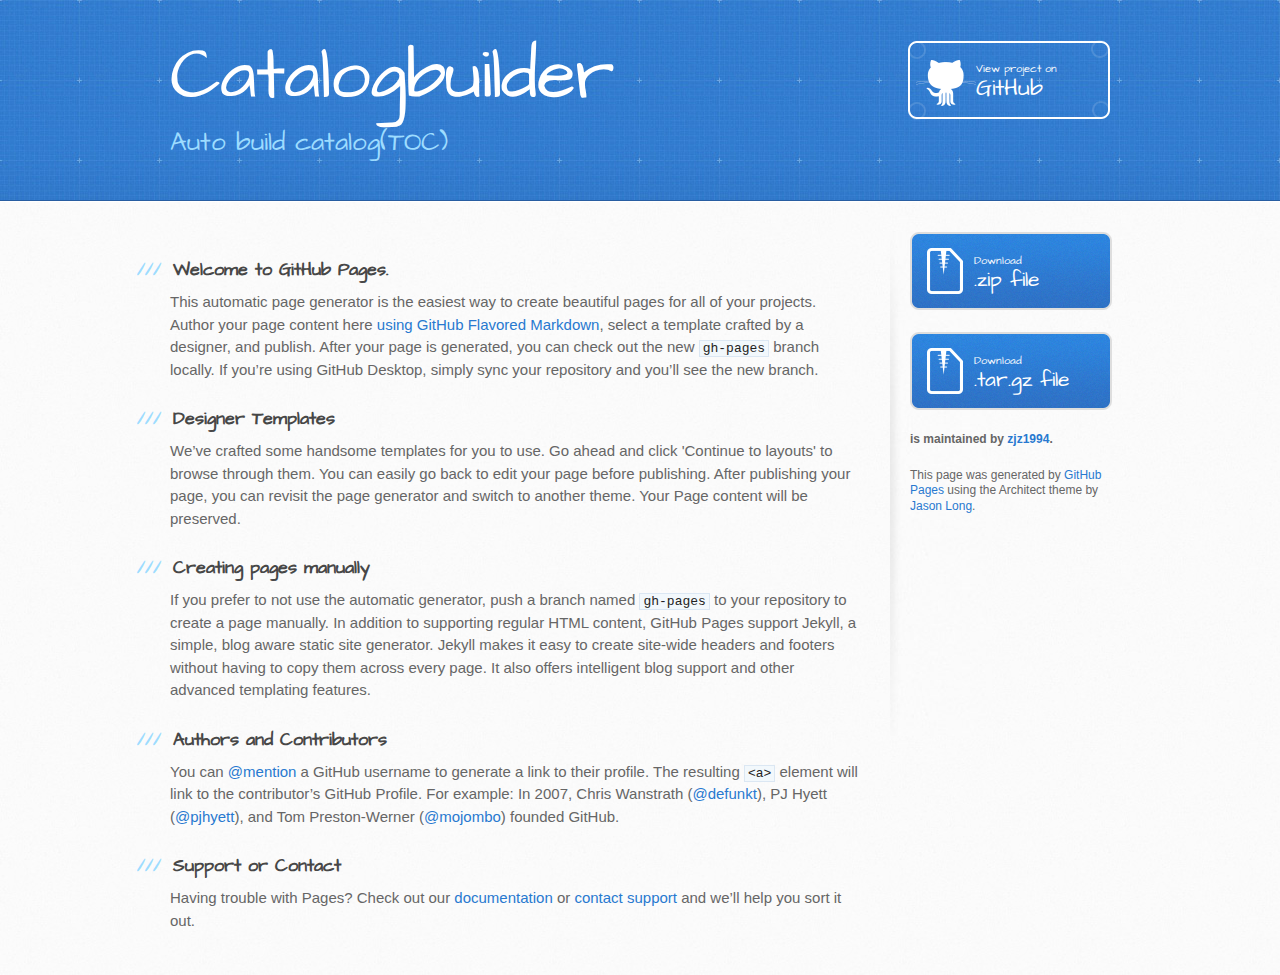
==== index.html @ 87fa7c70 "Update index.html" ====
<!DOCTYPE html>
<html>
  <head>
    <meta charset='utf-8'>
    <meta http-equiv="X-UA-Compatible" content="chrome=1">
    <meta name="viewport" content="width=device-width, initial-scale=1, maximum-scale=1">
    <link href='https://fonts.googleapis.com/css?family=Architects+Daughter' rel='stylesheet' type='text/css'>
    <link rel="stylesheet" type="text/css" href="stylesheets/stylesheet.css" media="screen">
    <link rel="stylesheet" type="text/css" href="stylesheets/github-light.css" media="screen">
    <link rel="stylesheet" type="text/css" href="stylesheets/print.css" media="print">
    <link rel="stylesheet" type="text/css" href="stylesheets/CatalogBuilder.css" media="CatalogBuilder">

    <!--[if lt IE 9]>
    <script src="//html5shiv.googlecode.com/svn/trunk/html5.js"></script>
    <![endif]-->

    <title>Catalogbuilder by zjz1994</title>
  </head>

  <body>
    <header>
      <div class="inner">
        <h1>Catalogbuilder</h1>
        <h2>Auto build catalog(TOC)</h2>
        <a href="https://github.com/zjz1994/CatalogBuilder" class="button"><small>View project on</small> GitHub</a>
      </div>
    </header>

    <div id="content-wrapper">
      <div class="inner clearfix">
        <section id="main-content">
          <h3>
<a id="welcome-to-github-pages" class="anchor" href="#welcome-to-github-pages" aria-hidden="true"><span aria-hidden="true" class="octicon octicon-link"></span></a>Welcome to GitHub Pages.</h3>

<p>This automatic page generator is the easiest way to create beautiful pages for all of your projects. Author your page content here <a href="https://guides.github.com/features/mastering-markdown/">using GitHub Flavored Markdown</a>, select a template crafted by a designer, and publish. After your page is generated, you can check out the new <code>gh-pages</code> branch locally. If you’re using GitHub Desktop, simply sync your repository and you’ll see the new branch.</p>

<h3>
<a id="designer-templates" class="anchor" href="#designer-templates" aria-hidden="true"><span aria-hidden="true" class="octicon octicon-link"></span></a>Designer Templates</h3>

<p>We’ve crafted some handsome templates for you to use. Go ahead and click 'Continue to layouts' to browse through them. You can easily go back to edit your page before publishing. After publishing your page, you can revisit the page generator and switch to another theme. Your Page content will be preserved.</p>

<h3>
<a id="creating-pages-manually" class="anchor" href="#creating-pages-manually" aria-hidden="true"><span aria-hidden="true" class="octicon octicon-link"></span></a>Creating pages manually</h3>

<p>If you prefer to not use the automatic generator, push a branch named <code>gh-pages</code> to your repository to create a page manually. In addition to supporting regular HTML content, GitHub Pages support Jekyll, a simple, blog aware static site generator. Jekyll makes it easy to create site-wide headers and footers without having to copy them across every page. It also offers intelligent blog support and other advanced templating features.</p>

<h3>
<a id="authors-and-contributors" class="anchor" href="#authors-and-contributors" aria-hidden="true"><span aria-hidden="true" class="octicon octicon-link"></span></a>Authors and Contributors</h3>

<p>You can <a href="https://help.github.com/articles/basic-writing-and-formatting-syntax/#mentioning-users-and-teams" class="user-mention">@mention</a> a GitHub username to generate a link to their profile. The resulting <code>&lt;a&gt;</code> element will link to the contributor’s GitHub Profile. For example: In 2007, Chris Wanstrath (<a href="https://github.com/defunkt" class="user-mention">@defunkt</a>), PJ Hyett (<a href="https://github.com/pjhyett" class="user-mention">@pjhyett</a>), and Tom Preston-Werner (<a href="https://github.com/mojombo" class="user-mention">@mojombo</a>) founded GitHub.</p>

<h3>
<a id="support-or-contact" class="anchor" href="#support-or-contact" aria-hidden="true"><span aria-hidden="true" class="octicon octicon-link"></span></a>Support or Contact</h3>

<p>Having trouble with Pages? Check out our <a href="https://help.github.com/pages">documentation</a> or <a href="https://github.com/contact">contact support</a> and we’ll help you sort it out.</p>
        </section>

        <aside id="sidebar">
          <a href="https://github.com/zjz1994/CatalogBuilder/zipball/master" class="button">
            <small>Download</small>
            .zip file
          </a>
          <a href="https://github.com/zjz1994/CatalogBuilder/tarball/master" class="button">
            <small>Download</small>
            .tar.gz file
          </a>

          <p class="repo-owner"><a href="https://github.com/zjz1994/CatalogBuilder"></a> is maintained by <a href="https://github.com/zjz1994">zjz1994</a>.</p>

          <p>This page was generated by <a href="https://pages.github.com">GitHub Pages</a> using the Architect theme by <a href="https://twitter.com/jasonlong">Jason Long</a>.</p>
        </aside>
      </div>
    </div>

  <script src="javascripts/CatalogBuilder.js"></script>
  </body>
</html>
---- stylesheets/stylesheet.css ----
/*! normalize.css v3.0.2 | MIT License | git.io/normalize */

/**
 * 1. Set default font family to sans-serif.
 * 2. Prevent iOS text size adjust after orientation change, without disabling
 *    user zoom.
 */

html {
  font-family: sans-serif; /* 1 */
  -webkit-text-size-adjust: 100%; /* 2 */
  -ms-text-size-adjust: 100%; /* 2 */
}

/**
 * Remove default margin.
 */

body {
  margin: 0;
}

/* HTML5 display definitions
   ========================================================================== */

/**
 * Correct `block` display not defined for any HTML5 element in IE 8/9.
 * Correct `block` display not defined for `details` or `summary` in IE 10/11
 * and Firefox.
 * Correct `block` display not defined for `main` in IE 11.
 */

article,
aside,
details,
figcaption,
figure,
footer,
header,
hgroup,
main,
menu,
nav,
section,
summary {
  display: block;
}

/**
 * 1. Correct `inline-block` display not defined in IE 8/9.
 * 2. Normalize vertical alignment of `progress` in Chrome, Firefox, and Opera.
 */

audio,
canvas,
progress,
video {
  display: inline-block; /* 1 */
  vertical-align: baseline; /* 2 */
}

/**
 * Prevent modern browsers from displaying `audio` without controls.
 * Remove excess height in iOS 5 devices.
 */

audio:not([controls]) {
  display: none;
  height: 0;
}

/**
 * Address `[hidden]` styling not present in IE 8/9/10.
 * Hide the `template` element in IE 8/9/11, Safari, and Firefox < 22.
 */

[hidden],
template {
  display: none;
}

/* Links
   ========================================================================== */

/**
 * Remove the gray background color from active links in IE 10.
 */

a {
  background-color: transparent;
}

/**
 * Improve readability when focused and also mouse hovered in all browsers.
 */

a:active,
a:hover {
  outline: 0;
}

/* Text-level semantics
   ========================================================================== */

/**
 * Address styling not present in IE 8/9/10/11, Safari, and Chrome.
 */

abbr[title] {
  border-bottom: 1px dotted;
}

/**
 * Address style set to `bolder` in Firefox 4+, Safari, and Chrome.
 */

b,
strong {
  font-weight: bold;
}

/**
 * Address styling not present in Safari and Chrome.
 */

dfn {
  font-style: italic;
}

/**
 * Address variable `h1` font-size and margin within `section` and `article`
 * contexts in Firefox 4+, Safari, and Chrome.
 */

h1 {
  margin: 0.67em 0;
  font-size: 2em;
}

/**
 * Address styling not present in IE 8/9.
 */

mark {
  color: #000;
  background: #ff0;
}

/**
 * Address inconsistent and variable font size in all browsers.
 */

small {
  font-size: 80%;
}

/**
 * Prevent `sub` and `sup` affecting `line-height` in all browsers.
 */

sub,
sup {
  position: relative;
  font-size: 75%;
  line-height: 0;
  vertical-align: baseline;
}

sup {
  top: -0.5em;
}

sub {
  bottom: -0.25em;
}

/* Embedded content
   ========================================================================== */

/**
 * Remove border when inside `a` element in IE 8/9/10.
 */

img {
  border: 0;
}

/**
 * Correct overflow not hidden in IE 9/10/11.
 */

svg:not(:root) {
  overflow: hidden;
}

/* Grouping content
   ========================================================================== */

/**
 * Address margin not present in IE 8/9 and Safari.
 */

figure {
  margin: 1em 40px;
}

/**
 * Address differences between Firefox and other browsers.
 */

hr {
  height: 0;
  -moz-box-sizing: content-box;
  box-sizing: content-box;
}

/**
 * Contain overflow in all browsers.
 */

pre {
  overflow: auto;
}

/**
 * Address odd `em`-unit font size rendering in all browsers.
 */

code,
kbd,
pre,
samp {
  font-family: monospace, monospace;
  font-size: 1em;
}

/* Forms
   ========================================================================== */

/**
 * Known limitation: by default, Chrome and Safari on OS X allow very limited
 * styling of `select`, unless a `border` property is set.
 */

/**
 * 1. Correct color not being inherited.
 *    Known issue: affects color of disabled elements.
 * 2. Correct font properties not being inherited.
 * 3. Address margins set differently in Firefox 4+, Safari, and Chrome.
 */

button,
input,
optgroup,
select,
textarea {
  margin: 0; /* 3 */
  font: inherit; /* 2 */
  color: inherit; /* 1 */
}

/**
 * Address `overflow` set to `hidden` in IE 8/9/10/11.
 */

button {
  overflow: visible;
}

/**
 * Address inconsistent `text-transform` inheritance for `button` and `select`.
 * All other form control elements do not inherit `text-transform` values.
 * Correct `button` style inheritance in Firefox, IE 8/9/10/11, and Opera.
 * Correct `select` style inheritance in Firefox.
 */

button,
select {
  text-transform: none;
}

/**
 * 1. Avoid the WebKit bug in Android 4.0.* where (2) destroys native `audio`
 *    and `video` controls.
 * 2. Correct inability to style clickable `input` types in iOS.
 * 3. Improve usability and consistency of cursor style between image-type
 *    `input` and others.
 */

button,
html input[type="button"], /* 1 */
input[type="reset"],
input[type="submit"] {
  -webkit-appearance: button; /* 2 */
  cursor: pointer; /* 3 */
}

/**
 * Re-set default cursor for disabled elements.
 */

button[disabled],
html input[disabled] {
  cursor: default;
}

/**
 * Remove inner padding and border in Firefox 4+.
 */

button::-moz-focus-inner,
input::-moz-focus-inner {
  padding: 0;
  border: 0;
}

/**
 * Address Firefox 4+ setting `line-height` on `input` using `!important` in
 * the UA stylesheet.
 */

input {
  line-height: normal;
}

/**
 * It's recommended that you don't attempt to style these elements.
 * Firefox's implementation doesn't respect box-sizing, padding, or width.
 *
 * 1. Address box sizing set to `content-box` in IE 8/9/10.
 * 2. Remove excess padding in IE 8/9/10.
 */

input[type="checkbox"],
input[type="radio"] {
  box-sizing: border-box; /* 1 */
  padding: 0; /* 2 */
}

/**
 * Fix the cursor style for Chrome's increment/decrement buttons. For certain
 * `font-size` values of the `input`, it causes the cursor style of the
 * decrement button to change from `default` to `text`.
 */

input[type="number"]::-webkit-inner-spin-button,
input[type="number"]::-webkit-outer-spin-button {
  height: auto;
}

/**
 * 1. Address `appearance` set to `searchfield` in Safari and Chrome.
 * 2. Address `box-sizing` set to `border-box` in Safari and Chrome
 *    (include `-moz` to future-proof).
 */

input[type="search"] {
  -webkit-box-sizing: content-box; /* 2 */
  -moz-box-sizing: content-box;
  box-sizing: content-box;
  -webkit-appearance: textfield; /* 1 */
}

/**
 * Remove inner padding and search cancel button in Safari and Chrome on OS X.
 * Safari (but not Chrome) clips the cancel button when the search input has
 * padding (and `textfield` appearance).
 */

input[type="search"]::-webkit-search-cancel-button,
input[type="search"]::-webkit-search-decoration {
  -webkit-appearance: none;
}

/**
 * Define consistent border, margin, and padding.
 */

fieldset {
  padding: 0.35em 0.625em 0.75em;
  margin: 0 2px;
  border: 1px solid #c0c0c0;
}

/**
 * 1. Correct `color` not being inherited in IE 8/9/10/11.
 * 2. Remove padding so people aren't caught out if they zero out fieldsets.
 */

legend {
  padding: 0; /* 2 */
  border: 0; /* 1 */
}

/**
 * Remove default vertical scrollbar in IE 8/9/10/11.
 */

textarea {
  overflow: auto;
}

/**
 * Don't inherit the `font-weight` (applied by a rule above).
 * NOTE: the default cannot safely be changed in Chrome and Safari on OS X.
 */

optgroup {
  font-weight: bold;
}

/* Tables
   ========================================================================== */

/**
 * Remove most spacing between table cells.
 */

table {
  border-spacing: 0;
  border-collapse: collapse;
}

td,
th {
  padding: 0;
}

/* LAYOUT STYLES */
body {
  font-family: 'Helvetica Neue', Helvetica, Arial, serif;
  font-size: 15px;
  font-weight: 400;
  line-height: 1.5;
  color: #666;
  background: #fafafa url(../images/body-bg.jpg) 0 0 repeat;
}

p {
  margin-top: 0;
}

a {
  color: #2879d0;
}
a:hover {
  color: #2268b2;
}

header {
  padding-top: 40px;
  padding-bottom: 40px;
  font-family: 'Architects Daughter', 'Helvetica Neue', Helvetica, Arial, serif;
  background: #2e7bcf url(../images/header-bg.jpg) 0 0 repeat-x;
  border-bottom: solid 1px #275da1;
}

header h1 {
  width: 540px;
  margin-top: 0;
  margin-bottom: 0.2em;
  font-size: 72px;
  font-weight: normal;
  line-height: 1;
  color: #fff;
  letter-spacing: -1px;
}

header h2 {
  width: 540px;
  margin-top: 0;
  margin-bottom: 0;
  font-size: 26px;
  font-weight: normal;
  line-height: 1.3;
  color: #9ddcff;
  letter-spacing: 0;
}

.inner {
  position: relative;
  width: 940px;
  margin: 0 auto;
}

#content-wrapper {
  padding-top: 30px;
  border-top: solid 1px #fff;
}

#main-content {
  float: left;
  width: 690px;
}

#main-content img {
  max-width: 100%;
}

aside#sidebar {
  float: right;
  width: 200px;
  min-height: 504px;
  padding-left: 20px;
  font-size: 12px;
  line-height: 1.3;
  background: transparent url(../images/sidebar-bg.jpg) 0 0 no-repeat;
}

aside#sidebar p.repo-owner,
aside#sidebar p.repo-owner a {
  font-weight: bold;
}

#downloads {
  margin-bottom: 40px;
}

a.button {
  width: 134px;
  height: 58px;
  padding-top: 22px;
  padding-left: 68px;
  font-family: 'Architects Daughter', 'Helvetica Neue', Helvetica, Arial, serif;
  font-size: 23px;
  line-height: 1.2;
  color: #fff;
}
a.button small {
  display: block;
  font-size: 11px;
}
header a.button {
  position: absolute;
  top: 0;
  right: 0;
  background: transparent url(../images/github-button.png) 0 0 no-repeat;
}
aside a.button {
  display: block;
  width: 138px;
  padding-left: 64px;
  margin-bottom: 20px;
  font-size: 21px;
  background: transparent url(../images/download-button.png) 0 0 no-repeat;
}

code, pre {
  margin-bottom: 30px;
  font-family: Monaco, "Bitstream Vera Sans Mono", "Lucida Console", Terminal, monospace;
  font-size: 13px;
  color: #222;
}

code {
  padding: 0 3px;
  background-color: #f2f8fc;
  border: solid 1px #dbe7f3;
}

pre {
  padding: 20px;
  overflow: auto;
  text-shadow: none;
  background: #fff;
  border: solid 1px #f2f2f2;
}
pre code {
  padding: 0;
  color: #2879d0;
  background-color: #fff;
  border: none;
}

ul, ol, dl {
  margin-bottom: 20px;
}


/* COMMON STYLES */

hr {
  height: 0;
  margin-top: 1em;
  margin-bottom: 1em;
  border: 0;
  border-top: solid 1px #ddd;
}

table {
  width: 100%;
  border: 1px solid #ebebeb;
}

th {
  font-weight: 500;
}

td {
  font-weight: 300;
  text-align: center;
  border: 1px solid #ebebeb;
}

form {
  padding: 20px;
  background: #f2f2f2;

}


/* GENERAL ELEMENT TYPE STYLES */

#main-content h1 {
  margin-top: 0;
  margin-bottom: 0;
  font-family: 'Architects Daughter', 'Helvetica Neue', Helvetica, Arial, serif;
  font-size: 2.8em;
  font-weight: normal;
  color: #474747;
  text-indent: 6px;
  letter-spacing: -1px;
}

#main-content h1:before {
  padding-right: 0.3em;
  margin-left: -0.9em;
  color: #9ddcff;
  content: "/";
}

#main-content h2 {
  margin-bottom: 8px;
  font-family: 'Architects Daughter', 'Helvetica Neue', Helvetica, Arial, serif;
  font-size: 22px;
  font-weight: bold;
  color: #474747;
  text-indent: 4px;
}
#main-content h2:before {
  padding-right: 0.3em;
  margin-left: -1.5em;
  content: "//";
  color: #9ddcff;
}

#main-content h3 {
  margin-top: 24px;
  margin-bottom: 8px;
  font-family: 'Architects Daughter', 'Helvetica Neue', Helvetica, Arial, serif;
  font-size: 18px;
  font-weight: bold;
  color: #474747;
  text-indent: 3px;
}

#main-content h3:before {
  padding-right: 0.3em;
  margin-left: -2em;
  content: "///";
  color: #9ddcff;
}

#main-content h4 {
  margin-bottom: 8px;
  font-family: 'Architects Daughter', 'Helvetica Neue', Helvetica, Arial, serif;
  font-size: 15px;
  font-weight: bold;
  color: #474747;
  text-indent: 3px;
}

h4:before {
  padding-right: 0.3em;
  margin-left: -2.8em;
  content: "////";
  color: #9ddcff;
}

#main-content h5 {
  margin-bottom: 8px;
  font-family: 'Architects Daughter', 'Helvetica Neue', Helvetica, Arial, serif;
  font-size: 14px;
  color: #474747;
  text-indent: 3px;
}
h5:before {
  padding-right: 0.3em;
  margin-left: -3.2em;
  content: "/////";
  color: #9ddcff;
}

#main-content h6 {
  margin-bottom: 8px;
  font-family: 'Architects Daughter', 'Helvetica Neue', Helvetica, Arial, serif;
  font-size: .8em;
  color: #474747;
  text-indent: 3px;
}
h6:before {
  padding-right: 0.3em;
  margin-left: -3.7em;
  content: "//////";
  color: #9ddcff;
}

p {
  margin-bottom: 20px;
}

a {
  text-decoration: none;
}

p a {
  font-weight: 400;
}

blockquote {
  padding: 0 0 0 30px;
  margin-bottom: 20px;
  font-size: 1.6em;
  border-left: 10px solid #e9e9e9;
}

ul {
  list-style-position: inside;
  list-style: disc;
  padding-left: 20px;
}

ol {
  list-style-position: inside;
  list-style: decimal;
  padding-left: 3px;
}

dl dd {
  font-style: italic;
  font-weight: 100;
}

footer {
  padding-top: 20px;
  padding-bottom: 30px;
  margin-top: 40px;
  font-size: 13px;
  color: #aaa;
  background: transparent url('../images/hr.png') 0 0 no-repeat;
}

footer a {
  color: #666;
}
footer a:hover {
  color: #444;
}

/* MISC */
.clearfix:after {
  display: block;
  height: 0;
  clear: both;
  visibility: hidden;
  content: '.';
}

.clearfix {display: inline-block;}
* html .clearfix {height: 1%;}
.clearfix {display: block;}

/* #Media Queries
================================================== */

/* Smaller than standard 960 (devices and browsers) */
@media only screen and (max-width: 959px) { }

/* Tablet Portrait size to standard 960 (devices and browsers) */
@media only screen and (min-width: 768px) and (max-width: 959px) {
  .inner {
    width: 740px;
  }
  header h1, header h2 {
    width: 340px;
  }
  header h1 {
    font-size: 60px;
  }
  header h2 {
    font-size: 30px;
  }
  #main-content {
    width: 490px;
  }
  #main-content h1:before,
  #main-content h2:before,
  #main-content h3:before,
  #main-content h4:before,
  #main-content h5:before,
  #main-content h6:before {
    padding-right: 0;
    margin-left: 0;
    content: none;
  }
}

/* All Mobile Sizes (devices and browser) */
@media only screen and (max-width: 767px) {
  .inner {
    width: 93%;
  }
  header {
    padding: 20px 0;
  }
  header .inner {
    position: relative;
  }
  header h1, header h2 {
    width: 100%;
  }
  header h1 {
    font-size: 48px;
  }
  header h2 {
    font-size: 24px;
  }
  header a.button {
    position: relative;
    display: inline-block;
    width: auto;
    height: auto;
    padding: 5px 10px;
    margin-top: 15px;
    font-size: 13px;
    line-height: 1;
    color: #2879d0;
    text-align: center;
    background-color: #9ddcff;
    background-image: none;
    border-radius: 5px;
    -moz-border-radius: 5px;
    -webkit-border-radius: 5px;
  }
  header a.button small {
    display: inline;
    font-size: 13px;
  }
  #main-content,
  aside#sidebar {
    float: none;
    width: 100% ! important;
  }
  aside#sidebar {
    min-height: 0;
    padding: 20px 0;
    margin-top: 20px;
    background-image: none;
    border-top: solid 1px #ddd;
  }
  aside#sidebar a.button {
    display: none;
  }
  #main-content h1:before,
  #main-content h2:before,
  #main-content h3:before,
  #main-content h4:before,
  #main-content h5:before,
  #main-content h6:before {
    padding-right: 0;
    margin-left: 0;
    content: none;
  }
}

/* Mobile Landscape Size to Tablet Portrait (devices and browsers) */
@media only screen and (min-width: 480px) and (max-width: 767px) { }

/* Mobile Portrait Size to Mobile Landscape Size (devices and browsers) */
@media only screen and (max-width: 479px) { }
---- stylesheets/github-light.css ----
/*
The MIT License (MIT)

Copyright (c) 2016 GitHub, Inc.

Permission is hereby granted, free of charge, to any person obtaining a copy
of this software and associated documentation files (the "Software"), to deal
in the Software without restriction, including without limitation the rights
to use, copy, modify, merge, publish, distribute, sublicense, and/or sell
copies of the Software, and to permit persons to whom the Software is
furnished to do so, subject to the following conditions:

The above copyright notice and this permission notice shall be included in all
copies or substantial portions of the Software.

THE SOFTWARE IS PROVIDED "AS IS", WITHOUT WARRANTY OF ANY KIND, EXPRESS OR
IMPLIED, INCLUDING BUT NOT LIMITED TO THE WARRANTIES OF MERCHANTABILITY,
FITNESS FOR A PARTICULAR PURPOSE AND NONINFRINGEMENT. IN NO EVENT SHALL THE
AUTHORS OR COPYRIGHT HOLDERS BE LIABLE FOR ANY CLAIM, DAMAGES OR OTHER
LIABILITY, WHETHER IN AN ACTION OF CONTRACT, TORT OR OTHERWISE, ARISING FROM,
OUT OF OR IN CONNECTION WITH THE SOFTWARE OR THE USE OR OTHER DEALINGS IN THE
SOFTWARE.

*/

.pl-c /* comment */ {
  color: #969896;
}

.pl-c1 /* constant, variable.other.constant, support, meta.property-name, support.constant, support.variable, meta.module-reference, markup.raw, meta.diff.header */,
.pl-s .pl-v /* string variable */ {
  color: #0086b3;
}

.pl-e /* entity */,
.pl-en /* entity.name */ {
  color: #795da3;
}

.pl-smi /* variable.parameter.function, storage.modifier.package, storage.modifier.import, storage.type.java, variable.other */,
.pl-s .pl-s1 /* string source */ {
  color: #333;
}

.pl-ent /* entity.name.tag */ {
  color: #63a35c;
}

.pl-k /* keyword, storage, storage.type */ {
  color: #a71d5d;
}

.pl-s /* string */,
.pl-pds /* punctuation.definition.string, string.regexp.character-class */,
.pl-s .pl-pse .pl-s1 /* string punctuation.section.embedded source */,
.pl-sr /* string.regexp */,
.pl-sr .pl-cce /* string.regexp constant.character.escape */,
.pl-sr .pl-sre /* string.regexp source.ruby.embedded */,
.pl-sr .pl-sra /* string.regexp string.regexp.arbitrary-repitition */ {
  color: #183691;
}

.pl-v /* variable */ {
  color: #ed6a43;
}

.pl-id /* invalid.deprecated */ {
  color: #b52a1d;
}

.pl-ii /* invalid.illegal */ {
  color: #f8f8f8;
  background-color: #b52a1d;
}

.pl-sr .pl-cce /* string.regexp constant.character.escape */ {
  font-weight: bold;
  color: #63a35c;
}

.pl-ml /* markup.list */ {
  color: #693a17;
}

.pl-mh /* markup.heading */,
.pl-mh .pl-en /* markup.heading entity.name */,
.pl-ms /* meta.separator */ {
  font-weight: bold;
  color: #1d3e81;
}

.pl-mq /* markup.quote */ {
  color: #008080;
}

.pl-mi /* markup.italic */ {
  font-style: italic;
  color: #333;
}

.pl-mb /* markup.bold */ {
  font-weight: bold;
  color: #333;
}

.pl-md /* markup.deleted, meta.diff.header.from-file */ {
  color: #bd2c00;
  background-color: #ffecec;
}

.pl-mi1 /* markup.inserted, meta.diff.header.to-file */ {
  color: #55a532;
  background-color: #eaffea;
}

.pl-mdr /* meta.diff.range */ {
  font-weight: bold;
  color: #795da3;
}

.pl-mo /* meta.output */ {
  color: #1d3e81;
}
---- stylesheets/print.css ----
html, body, div, span, applet, object, iframe,
h1, h2, h3, h4, h5, h6, p, blockquote, pre,
a, abbr, acronym, address, big, cite, code,
del, dfn, em, img, ins, kbd, q, s, samp,
small, strike, strong, sub, sup, tt, var,
b, u, i, center,
dl, dt, dd, ol, ul, li,
fieldset, form, label, legend,
table, caption, tbody, tfoot, thead, tr, th, td,
article, aside, canvas, details, embed,
figure, figcaption, footer, header, hgroup,
menu, nav, output, ruby, section, summary,
time, mark, audio, video {
  padding: 0;
  margin: 0;
  font: inherit;
  font-size: 100%;
  vertical-align: baseline;
  border: 0;
}
/* HTML5 display-role reset for older browsers */
article, aside, details, figcaption, figure,
footer, header, hgroup, menu, nav, section {
  display: block;
}
body {
  line-height: 1;
}
ol, ul {
  list-style: none;
}
blockquote, q {
  quotes: none;
}
blockquote:before, blockquote:after,
q:before, q:after {
  content: '';
  content: none;
}
table {
  border-spacing: 0;
  border-collapse: collapse;
}
body {
  font-family: 'Helvetica Neue', Helvetica, Arial, serif;
  font-size: 13px;
  line-height: 1.5;
  color: #000;
}

a {
  font-weight: bold;
  color: #d5000d;
}

header {
  padding-top: 35px;
  padding-bottom: 10px;
}

header h1 {
  font-size: 48px;
  font-weight: bold;
  line-height: 1.2;
  color: #303030;
  letter-spacing: -1px;
}

header h2 {
  font-size: 24px;
  font-weight: normal;
  line-height: 1.3;
  color: #aaa;
  letter-spacing: -1px;
}
#downloads {
  display: none;
}
#main_content {
  padding-top: 20px;
}

code, pre {
  margin-bottom: 30px;
  font-family: Monaco, "Bitstream Vera Sans Mono", "Lucida Console", Terminal;
  font-size: 12px;
  color: #222;
}

code {
  padding: 0 3px;
}

pre {
  padding: 20px;
  overflow: auto;
  border: solid 1px #ddd;
}
pre code {
  padding: 0;
}

ul, ol, dl {
  margin-bottom: 20px;
}


/* COMMON STYLES */

table {
  width: 100%;
  border: 1px solid #ebebeb;
}

th {
  font-weight: 500;
}

td {
  font-weight: 300;
  text-align: center;
  border: 1px solid #ebebeb;
}

form {
  padding: 20px;
  background: #f2f2f2;

}


/* GENERAL ELEMENT TYPE STYLES */

h1 {
  font-size: 2.8em;
}

h2 {
  margin-bottom: 8px;
  font-size: 22px;
  font-weight: bold;
  color: #303030;
}

h3 {
  margin-bottom: 8px;
  font-size: 18px;
  font-weight: bold;
  color: #d5000d;
}

h4 {
  font-size: 16px;
  font-weight: bold;
  color: #303030;
}

h5 {
  font-size: 1em;
  color: #303030;
}

h6 {
  font-size: .8em;
  color: #303030;
}

p {
  margin-bottom: 20px;
  font-weight: 300;
}

a {
  text-decoration: none;
}

p a {
  font-weight: 400;
}

blockquote {
  padding: 0 0 0 30px;
  margin-bottom: 20px;
  font-size: 1.6em;
  border-left: 10px solid #e9e9e9;
}

ul li {
  padding-left: 20px;
  list-style-position: inside;
  list-style: disc;
}

ol li {
  padding-left: 3px;
  list-style-position: inside;
  list-style: decimal;
}

dl dd {
  font-style: italic;
  font-weight: 100;
}

footer {
  padding-top: 20px;
  padding-bottom: 30px;
  margin-top: 40px;
  font-size: 13px;
  color: #aaa;
}

footer a {
  color: #666;
}

/* MISC */
.clearfix:after {
  display: block;
  height: 0;
  clear: both;
  visibility: hidden;
  content: '.';
}

.clearfix {display: inline-block;}
* html .clearfix {height: 1%;}
.clearfix {display: block;}
---- stylesheets/CatalogBuilder.css ----
.leftNav {
	width: 300px;
	border:#636363 1px solid;
	margin-left: 1%;
	margin-right: 1%;
}
.tree_div {
	margin-left: 15px;
	color: #636363;
	font-size: 14px;
	font-weight: normal;
	color: black;
	overflow: auto;
	padding: 0 0 1em 0;
	overflow-x: hidden;
}

.treeNode {
	white-space: nowrap;
	text-indent: -14px;
	margin: 6px 2px 5px 14px;
}

a.tree_unselected:hover, a.tree_selected:hover, a.category:hover{
	background-color: #BFD9ED;
	text-decoration: none;
}

a.tree_unselected, a.tree_selected, a.category{
	color: black;
	padding: 1px 3px 1px 0;
	text-decoration: none;
}

a.tree_selected {
/* 	background-color: #B9E0F7;*/
	background-color: transparent;
}

a.tree_unselected {
	background-color: transparent;
}

.tree_subnodes {
	display: block;
}

.tree_subnodes_hidden {
	display: none;
}
div.treeNode a, div.treeNode span.api_root category{
	display: inline-block;
	text-indent: 0;
	white-space: normal;
	width: 95%;
	word-wrap: break-word;
}

div.treeNode span.category {
	cursor: pointer;
}

.show_off_icon {
	content: "";
	cursor: pointer;
	position: absolute;
	width: 0.5em;
	margin-left: -12px;
	margin-top: 0.3em;
	height: 0.5em;
	border: 0.2em solid #636363;
	-webkit-transform: rotate(-135deg);
	-moz-transform: rotate(-135deg);
	-o-transform: rotate(-135deg);
	-ms-transform: rotate(-135deg);
	transform: rotate(-135deg);
	border-top: none;
	border-right: none;
}

.show_on_icon {
	content: "";
	cursor: pointer;
	position: absolute;
	width: 0.5em;
	margin-left: -12px;
	margin-top: 0.3em;
	height: 0.5em;
	border: 0.2em solid #636363;
	-webkit-transform: rotate(-45deg);
	-moz-transform: rotate(-45deg);
	-o-transform: rotate(-45deg);
	-ms-transform: rotate(-45deg);
	transform: rotate(-45deg);
	border-top: none;
	border-right: none;
}
}
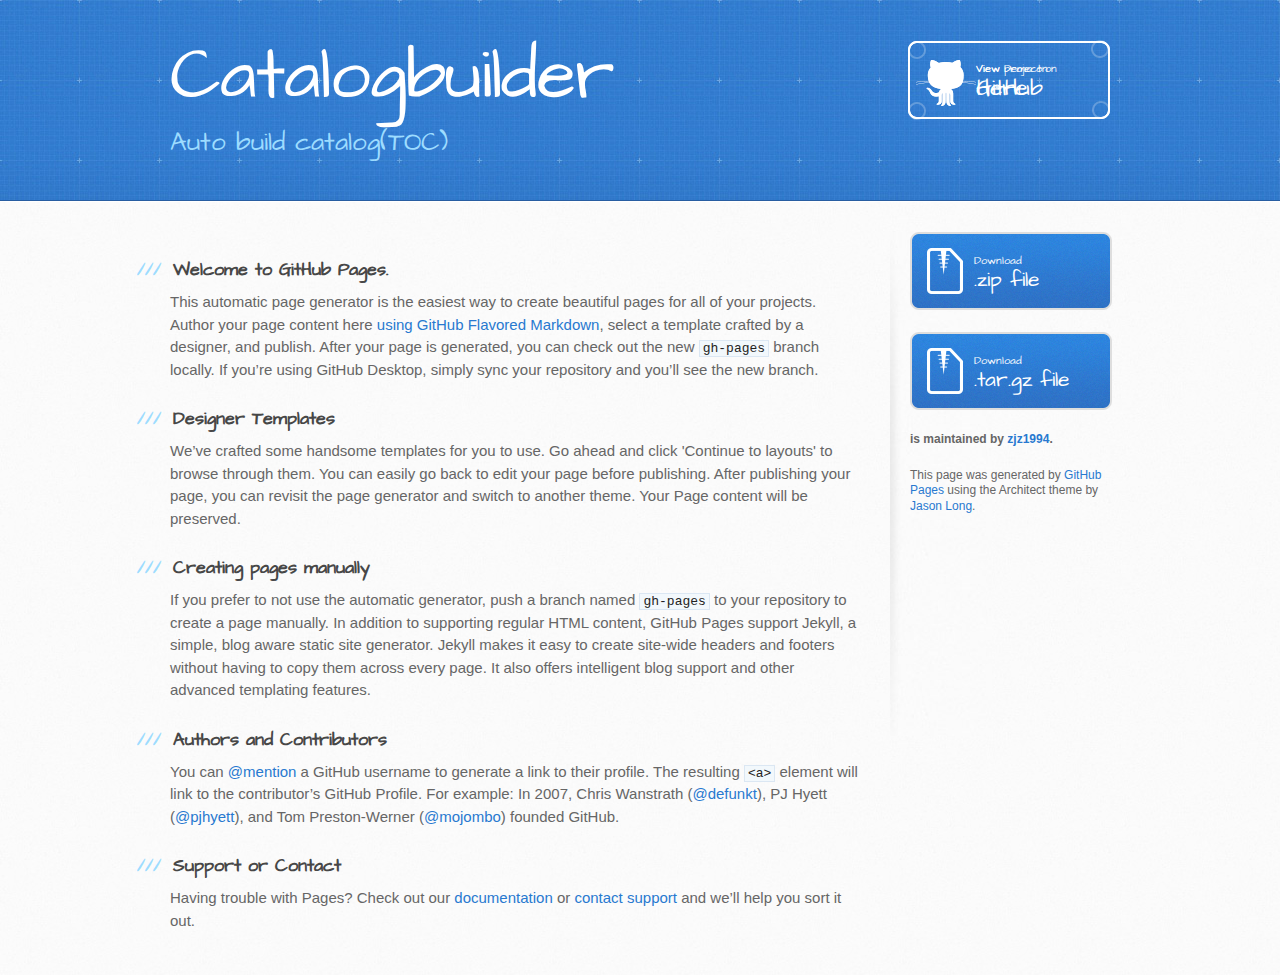
==== commit c7115ce6: "Update index.html" ====
--- a/index.html
+++ b/index.html
@@ -23,6 +23,7 @@
         <h1>Catalogbuilder</h1>
         <h2>Auto build catalog(TOC)</h2>
         <a href="https://github.com/zjz1994/CatalogBuilder" class="button"><small>View project on</small> GitHub</a>
+        <a href="\demo.html" class="button"><small>View Demo on</small> Here</a>
       </div>
     </header>
 
@@ -71,7 +72,7 @@
         </aside>
       </div>
     </div>
-
-  <script src="javascripts/CatalogBuilder.js"></script>
+<script src="http://libs.baidu.com/jquery/1.9.1/jquery.min.js"></script>
+<script src="javascripts/CatalogBuilder.js"></script>
   </body>
 </html>
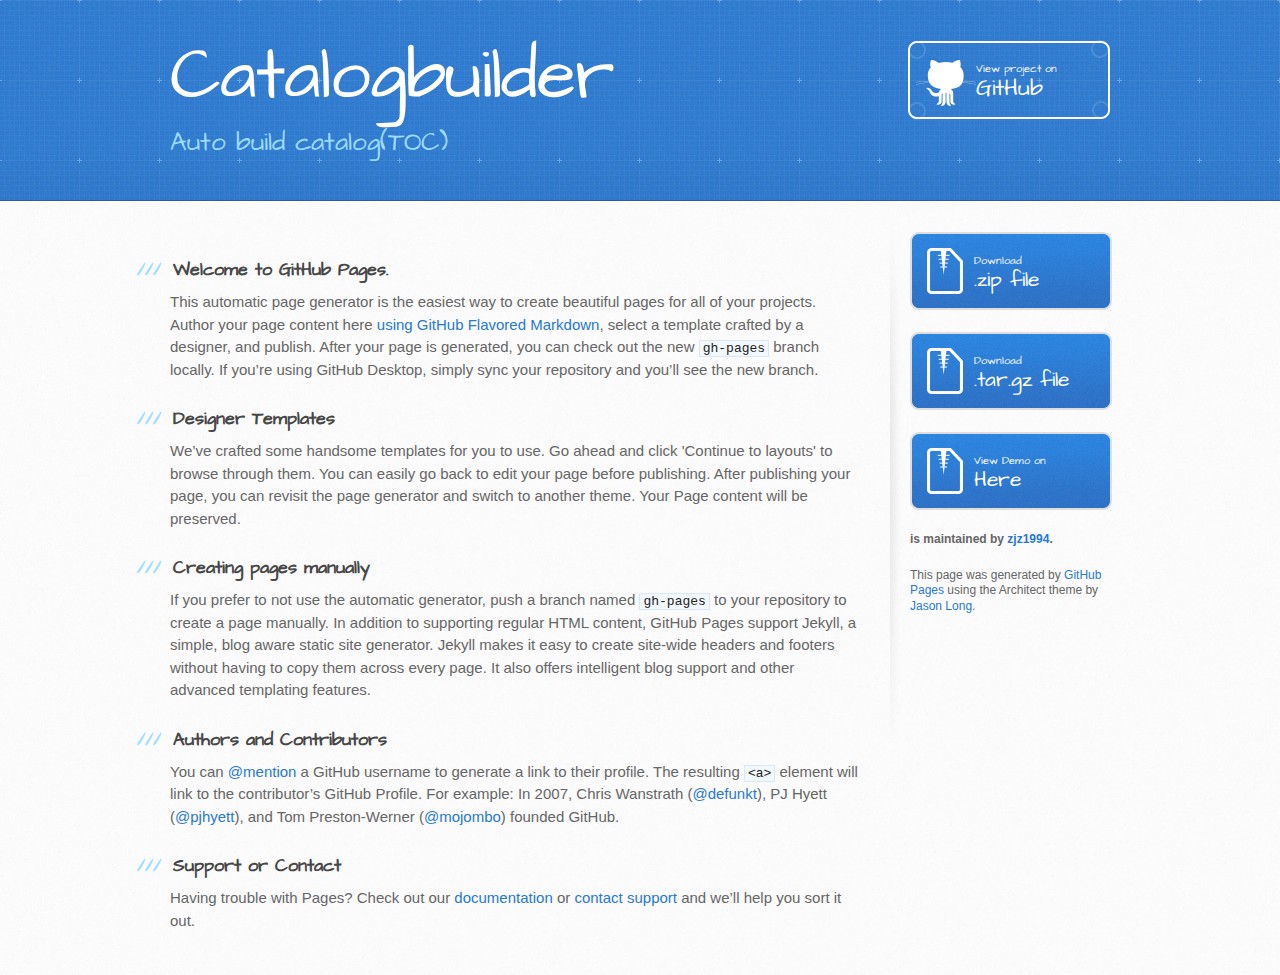
==== commit 281569db: "Update index.html" ====
--- a/index.html
+++ b/index.html
@@ -23,7 +23,6 @@
         <h1>Catalogbuilder</h1>
         <h2>Auto build catalog(TOC)</h2>
         <a href="https://github.com/zjz1994/CatalogBuilder" class="button"><small>View project on</small> GitHub</a>
-        <a href="\demo.html" class="button"><small>View Demo on</small> Here</a>
       </div>
     </header>
 
@@ -65,7 +64,7 @@
             <small>Download</small>
             .tar.gz file
           </a>
-
+          <a href="\demo.html" class="button"><small>View Demo on</small> Here</a>
           <p class="repo-owner"><a href="https://github.com/zjz1994/CatalogBuilder"></a> is maintained by <a href="https://github.com/zjz1994">zjz1994</a>.</p>
 
           <p>This page was generated by <a href="https://pages.github.com">GitHub Pages</a> using the Architect theme by <a href="https://twitter.com/jasonlong">Jason Long</a>.</p>
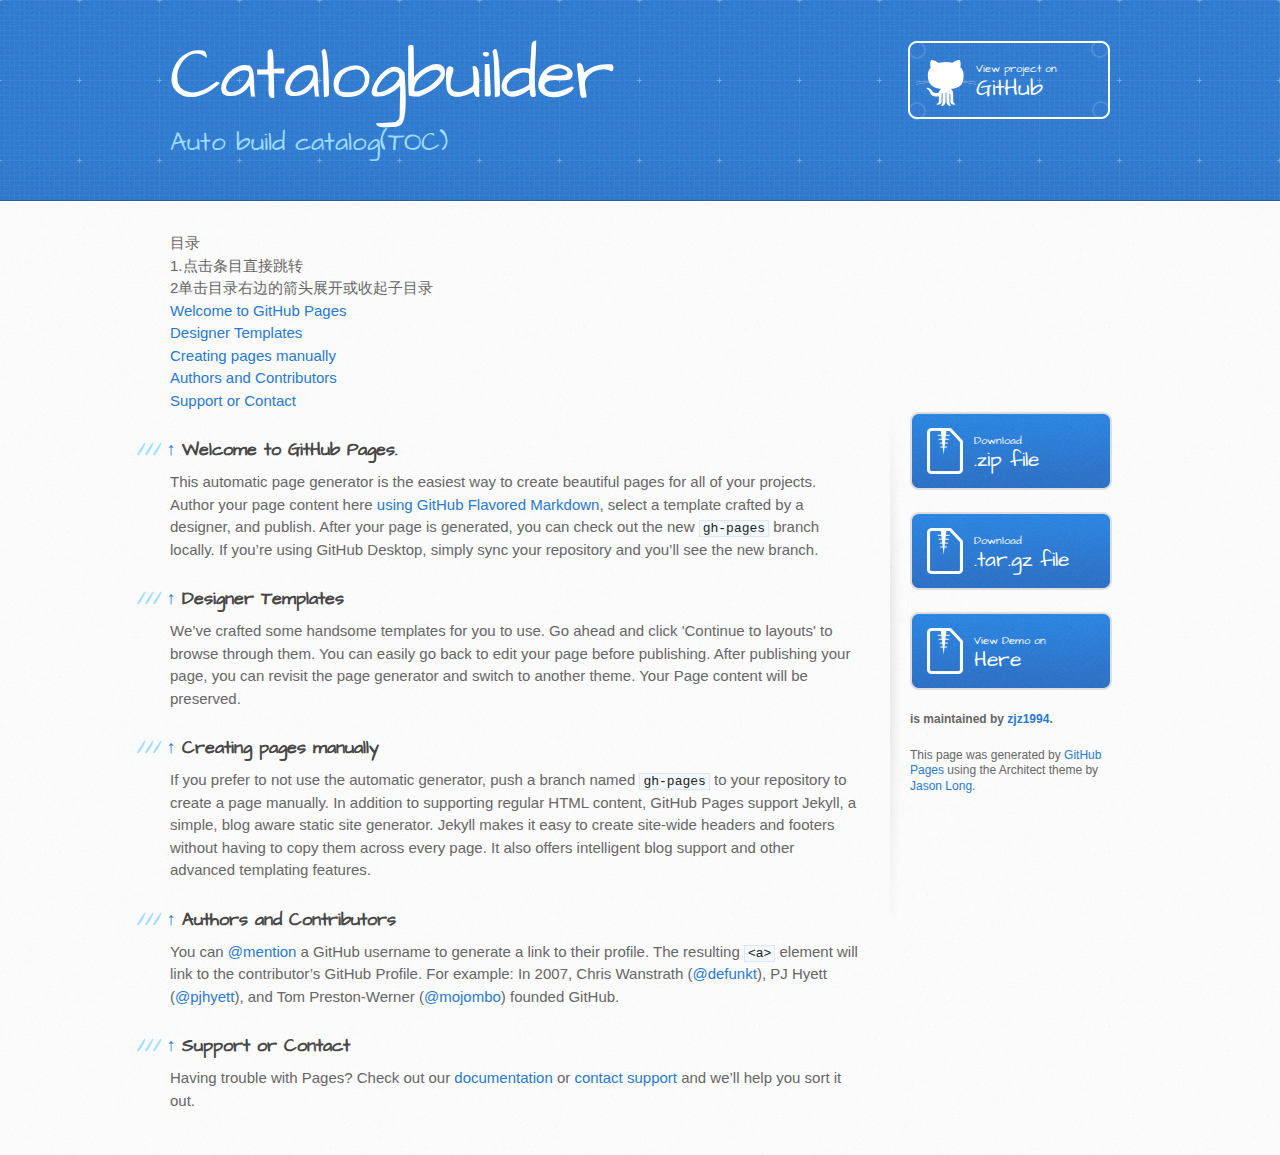
==== commit 17ffa59a: "Update index.html" ====
--- a/index.html
+++ b/index.html
@@ -8,7 +8,7 @@
     <link rel="stylesheet" type="text/css" href="stylesheets/stylesheet.css" media="screen">
     <link rel="stylesheet" type="text/css" href="stylesheets/github-light.css" media="screen">
     <link rel="stylesheet" type="text/css" href="stylesheets/print.css" media="print">
-    <link rel="stylesheet" type="text/css" href="stylesheets/CatalogBuilder.css" media="CatalogBuilder">
+    <link rel="stylesheet" type="text/css" href="./stylesheets/CatalogBuilder.css" media="CatalogBuilder">
 
     <!--[if lt IE 9]>
     <script src="//html5shiv.googlecode.com/svn/trunk/html5.js"></script>
@@ -64,14 +64,14 @@
             <small>Download</small>
             .tar.gz file
           </a>
-          <a href="\demo.html" class="button"><small>View Demo on</small> Here</a>
+          <a href="./Demo.html" class="button"><small>View Demo on</small> Here</a>
           <p class="repo-owner"><a href="https://github.com/zjz1994/CatalogBuilder"></a> is maintained by <a href="https://github.com/zjz1994">zjz1994</a>.</p>
 
           <p>This page was generated by <a href="https://pages.github.com">GitHub Pages</a> using the Architect theme by <a href="https://twitter.com/jasonlong">Jason Long</a>.</p>
         </aside>
       </div>
     </div>
-<script src="http://libs.baidu.com/jquery/1.9.1/jquery.min.js"></script>
-<script src="javascripts/CatalogBuilder.js"></script>
+<script src="./javascripts/jquery.min.js"></script>
+<script src="./javascripts/CatalogBuilder.js"></script>
   </body>
 </html>
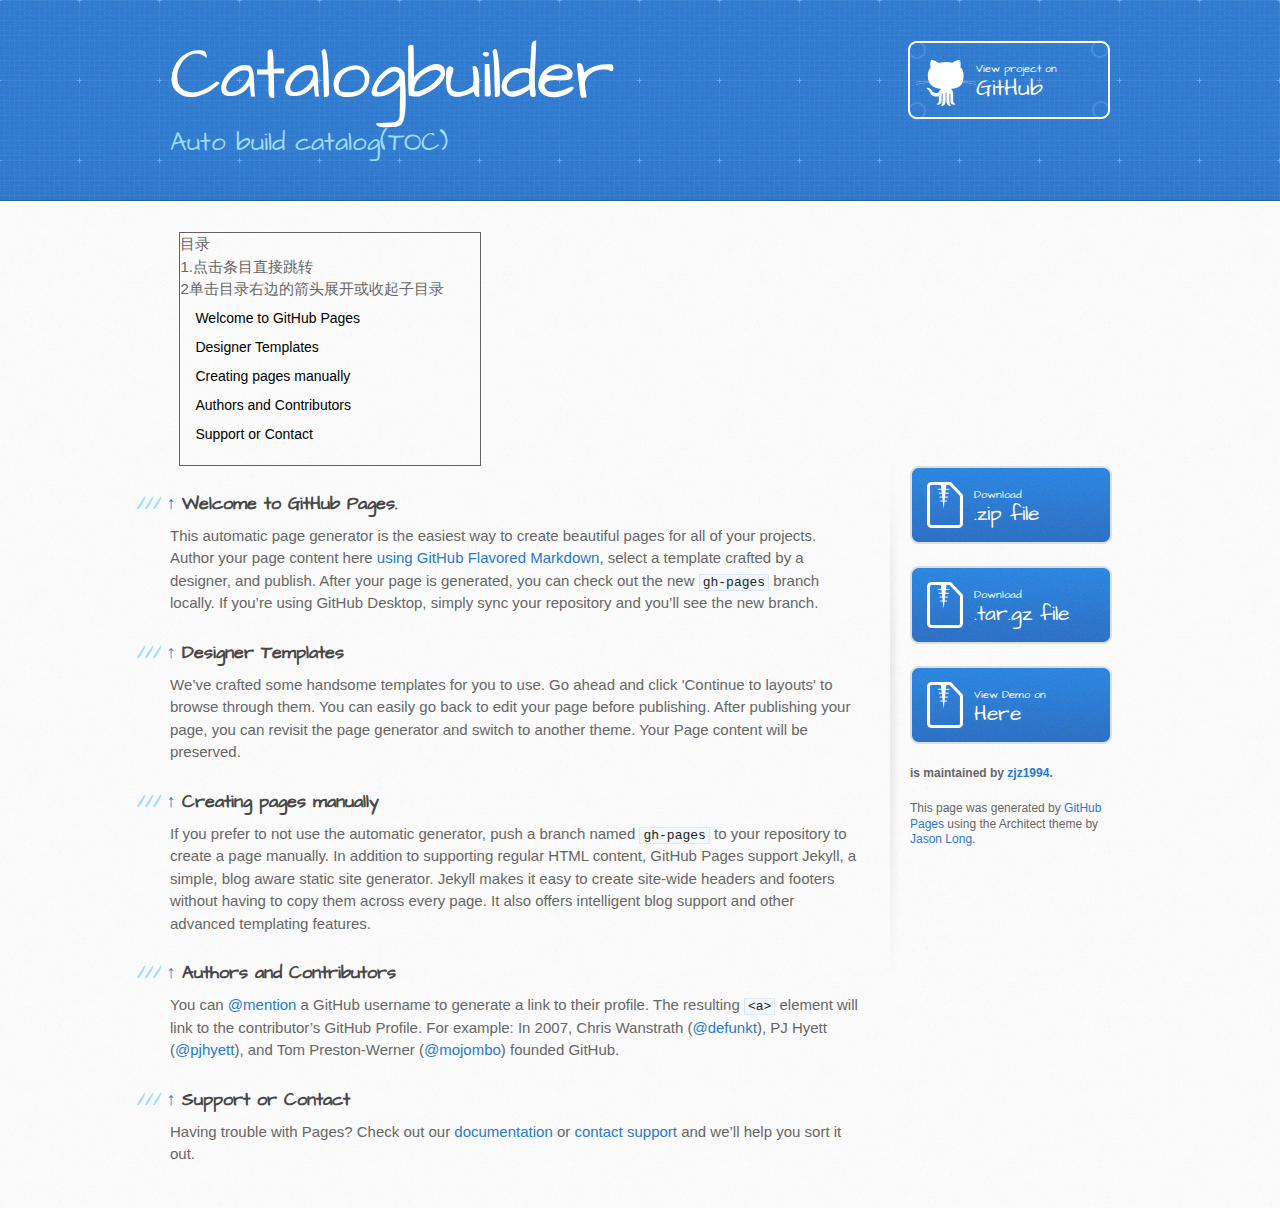
==== commit 610ab424: "Update index.html" ====
--- a/index.html
+++ b/index.html
@@ -8,7 +8,7 @@
     <link rel="stylesheet" type="text/css" href="stylesheets/stylesheet.css" media="screen">
     <link rel="stylesheet" type="text/css" href="stylesheets/github-light.css" media="screen">
     <link rel="stylesheet" type="text/css" href="stylesheets/print.css" media="print">
-    <link rel="stylesheet" type="text/css" href="./stylesheets/CatalogBuilder.css" media="CatalogBuilder">
+    <link rel="stylesheet" type="text/css" href="./stylesheets/CatalogBuilder.css">
 
     <!--[if lt IE 9]>
     <script src="//html5shiv.googlecode.com/svn/trunk/html5.js"></script>
